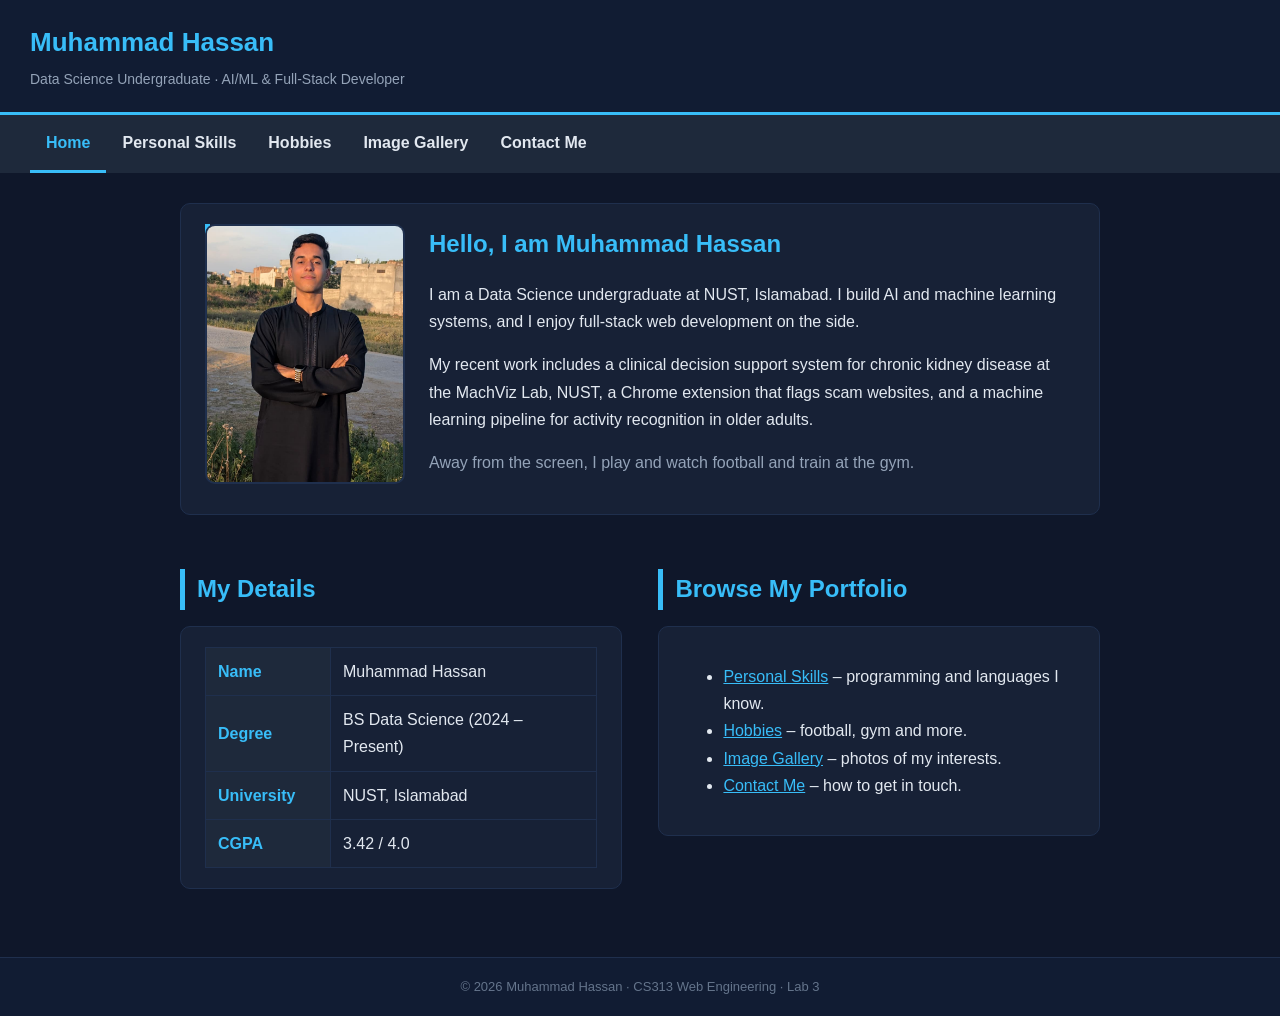
==== index.html @ f898e108 "Lab 3: portfolio with external CSS, float/clear layouts and folders Move all styling into css/style." ====
<!DOCTYPE html>
<html lang="en">
  <head>
    <meta charset="UTF-8" />
    <meta name="viewport" content="width=device-width, initial-scale=1.0" />
    <title>Home | Muhammad Hassan</title>
    <link rel="stylesheet" href="css/style.css" />
  </head>
  <body>
    <header>
      <h1>Muhammad Hassan</h1>
      <p>Data Science Undergraduate &middot; AI/ML &amp; Full-Stack Developer</p>
    </header>

    <nav class="clearfix">
      <ul class="clearfix">
        <li><a href="index.html" class="active">Home</a></li>
        <li><a href="skills.html">Personal Skills</a></li>
        <li><a href="hobbies.html">Hobbies</a></li>
        <li><a href="gallery.html">Image Gallery</a></li>
        <li><a href="contact.html">Contact Me</a></li>
      </ul>
    </nav>

    <main>
      <div class="card clearfix">
        <img class="profile-photo" src="images/profile.jpeg" alt="Photo of Muhammad Hassan" />
        <h2 class="page-title">Hello, I am Muhammad Hassan</h2>
        <p>
          I am a Data Science undergraduate at NUST, Islamabad. I build AI and machine
          learning systems, and I enjoy full-stack web development on the side.
        </p>
        <p>
          My recent work includes a clinical decision support system for chronic kidney
          disease at the MachViz Lab, NUST, a Chrome extension that flags scam websites,
          and a machine learning pipeline for activity recognition in older adults.
        </p>
        <p class="muted">
          Away from the screen, I play and watch football and train at the gym.
        </p>
      </div>

      <div class="clearfix">
        <div class="col-half">
          <h2>My Details</h2>
          <div class="card">
            <table>
              <tr><th>Name</th><td>Muhammad Hassan</td></tr>
              <tr><th>Degree</th><td>BS Data Science (2024 &ndash; Present)</td></tr>
              <tr><th>University</th><td>NUST, Islamabad</td></tr>
              <tr><th>CGPA</th><td>3.42 / 4.0</td></tr>
            </table>
          </div>
        </div>

        <div class="col-half">
          <h2>Browse My Portfolio</h2>
          <div class="card">
            <ul>
              <li><a href="skills.html">Personal Skills</a> &ndash; programming and languages I know.</li>
              <li><a href="hobbies.html">Hobbies</a> &ndash; football, gym and more.</li>
              <li><a href="gallery.html">Image Gallery</a> &ndash; photos of my interests.</li>
              <li><a href="contact.html">Contact Me</a> &ndash; how to get in touch.</li>
            </ul>
          </div>
        </div>
      </div>
    </main>

    <footer>
      &copy; 2026 Muhammad Hassan &middot; CS313 Web Engineering &middot; Lab 3
    </footer>
  </body>
</html>
---- css/style.css ----
/* ==========================================================
   Muhammad Hassan - Personal Portfolio
   CS313 Web Engineering - Lab 3
   One external stylesheet shared by every page.
   Layouts use float and clear only (no flexbox, grid or frameworks).
   ========================================================== */

/* ---------- 1. Base: fonts, colours, spacing ---------- */
* {
  box-sizing: border-box;
}

body {
  margin: 0;
  font-family: "Segoe UI", Arial, Helvetica, sans-serif;
  font-size: 16px;
  line-height: 1.7;
  background-color: #0f172a;
  color: #e2e8f0;
}

a {
  color: #38bdf8;
}

a:hover {
  color: #7dd3fc;
}

h2 {
  color: #38bdf8;
  border-left: 5px solid #38bdf8;
  padding-left: 12px;
  margin: 36px 0 16px 0;
}

h2.page-title {
  margin-top: 0;
}

h3 {
  color: #a78bfa;
  margin: 0 0 8px 0;
}

.muted {
  color: #94a3b8;
}

/* ---------- 2. Clearing floats ---------- */
/* Any container holding floated children gets this class so it
   stretches around them instead of collapsing to zero height. */
.clearfix::after {
  content: "";
  display: table;
  clear: both;
}

/* An explicit spacer that starts a fresh line below floats. */
.clear {
  clear: both;
}

/* ---------- 3. Header ---------- */
header {
  background-color: #111c33;
  border-bottom: 3px solid #38bdf8;
  padding: 20px 30px;
}

header h1 {
  margin: 0;
  font-size: 26px;
  color: #38bdf8;
}

header p {
  margin: 4px 0 0 0;
  color: #94a3b8;
  font-size: 14px;
}

/* ---------- 4. Navigation: horizontal links using float ---------- */
nav {
  background-color: #1e293b;
  padding: 0 30px;
}

nav ul {
  list-style: none;
  margin: 0;
  padding: 0;
}

nav li {
  float: left;
}

nav a {
  display: block;
  padding: 14px 16px;
  color: #e2e8f0;
  text-decoration: none;
  font-weight: bold;
  border-bottom: 3px solid transparent;
}

nav a:hover {
  background-color: #334155;
  color: #ffffff;
}

nav a.active {
  color: #38bdf8;
  border-bottom-color: #38bdf8;
}

/* ---------- 5. Main content area and cards ---------- */
main {
  max-width: 960px;
  margin: 0 auto;
  padding: 30px 20px 50px 20px;
}

.card {
  background-color: #172136;
  border: 1px solid #1f2f4d;
  border-radius: 10px;
  padding: 20px 24px;
  margin-bottom: 18px;
}

/* ---------- 6. Images ---------- */
img {
  max-width: 100%;
  border: 2px solid #1f2f4d;
  border-radius: 10px;
}

/* Profile photo on the home page: floats left, text wraps beside it */
.profile-photo {
  float: left;
  width: 200px;
  height: 260px;
  object-fit: cover;
  margin: 0 24px 10px 0;
}

/* Hobby images alternate sides: left, right, left ... */
.float-left {
  float: left;
  width: 300px;
  height: 200px;
  object-fit: cover;
  margin: 0 22px 10px 0;
}

.float-right {
  float: right;
  width: 300px;
  height: 200px;
  object-fit: cover;
  margin: 0 0 10px 22px;
}

/* ---------- 7. Two side-by-side columns using float ---------- */
.col-half {
  float: left;
  width: 48%;
}

.col-half + .col-half {
  float: right;
}

/* ---------- 8. Tables ---------- */
table {
  width: 100%;
  border-collapse: collapse;
}

th,
td {
  border: 1px solid #1f2f4d;
  padding: 10px 12px;
  text-align: left;
}

th {
  background-color: #1e293b;
  color: #38bdf8;
  width: 32%;
}

/* ---------- 9. Image gallery: three floated items per row ---------- */
.gallery-item {
  float: left;
  width: 31%;
  margin: 0 3.5% 22px 0;
  text-align: center;
  background-color: #172136;
  border: 1px solid #1f2f4d;
  border-radius: 10px;
  padding: 12px;
}

/* The third item in each row has no right margin... */
.gallery-item:nth-child(3n) {
  margin-right: 0;
}

/* ...and the first item of each new row clears the row above,
   so items of different heights never snag on each other. */
.gallery-item:nth-child(3n + 1) {
  clear: left;
}

.gallery-item img {
  width: 100%;
  height: 180px;
  object-fit: cover;
}

/* keep faces in portrait photos inside the crop */
.gallery-item img.portrait {
  object-position: center top;
}

.gallery-item h3 {
  margin: 10px 0 2px 0;
}

.gallery-item p {
  margin: 0;
  color: #94a3b8;
  font-size: 14px;
}

/* ---------- 10. Contact form ---------- */
label {
  font-weight: bold;
}

input[type="text"],
input[type="email"],
textarea {
  width: 100%;
  padding: 10px;
  margin-top: 4px;
  border: 1px solid #1f2f4d;
  border-radius: 6px;
  background-color: #0f172a;
  color: #e2e8f0;
  font-family: inherit;
  font-size: 15px;
}

input[type="submit"] {
  background-color: #38bdf8;
  color: #0f172a;
  font-weight: bold;
  padding: 12px 26px;
  border: none;
  border-radius: 8px;
  cursor: pointer;
}

input[type="submit"]:hover {
  background-color: #7dd3fc;
}

/* ---------- 11. Footer ---------- */
/* clear: both guarantees the footer never rides up beside a float */
footer {
  clear: both;
  background-color: #111c33;
  border-top: 1px solid #1f2f4d;
  text-align: center;
  padding: 18px;
  color: #64748b;
  font-size: 13px;
}

/* ---------- 12. Small screens: stack floated items ---------- */
@media (max-width: 700px) {
  nav {
    padding: 0 10px;
  }

  nav a {
    padding: 10px 10px;
    font-size: 14px;
  }

  .profile-photo,
  .float-left,
  .float-right,
  .col-half,
  .col-half + .col-half {
    float: none;
    display: block;
    width: 100%;
    margin: 0 0 16px 0;
  }

  .profile-photo {
    height: auto;
    max-width: 260px;
  }

  .gallery-item,
  .gallery-item:nth-child(3n) {
    width: 48%;
    margin: 0 4% 18px 0;
  }

  .gallery-item:nth-child(3n + 1) {
    clear: none;
  }

  .gallery-item:nth-child(2n) {
    margin-right: 0;
  }

  .gallery-item:nth-child(2n + 1) {
    clear: left;
  }
}
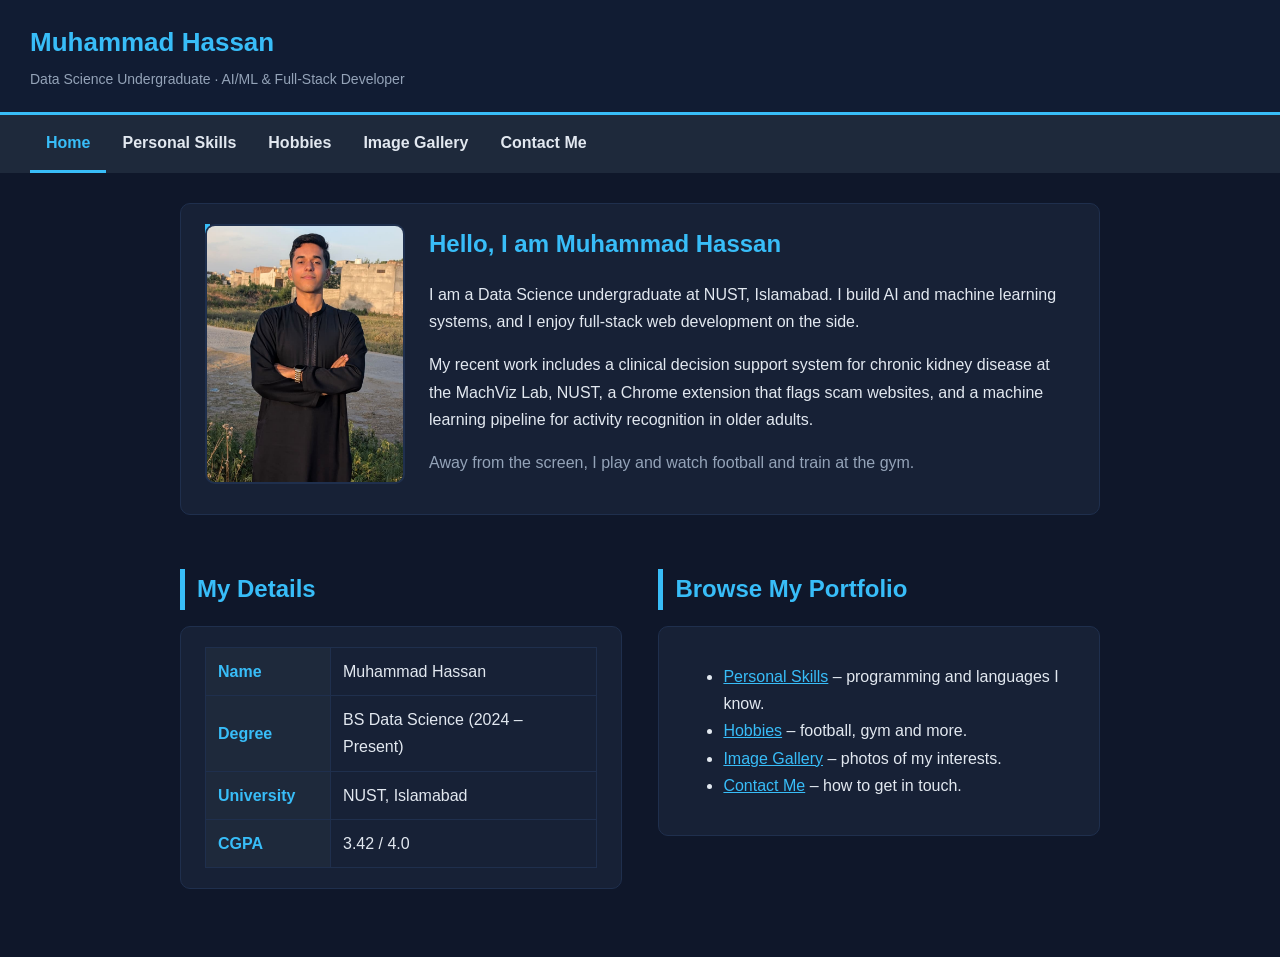
==== commit 6deea13d: "Remove footer from all pages" ====
--- a/index.html
+++ b/index.html
@@ -66,9 +66,5 @@
         </div>
       </div>
     </main>
-
-    <footer>
-      &copy; 2026 Muhammad Hassan &middot; CS313 Web Engineering &middot; Lab 3
-    </footer>
   </body>
 </html>
--- a/css/style.css
+++ b/css/style.css
@@ -269,19 +269,7 @@
   background-color: #7dd3fc;
 }
 
-/* ---------- 11. Footer ---------- */
-/* clear: both guarantees the footer never rides up beside a float */
-footer {
-  clear: both;
-  background-color: #111c33;
-  border-top: 1px solid #1f2f4d;
-  text-align: center;
-  padding: 18px;
-  color: #64748b;
-  font-size: 13px;
-}
-
-/* ---------- 12. Small screens: stack floated items ---------- */
+/* ---------- 11. Small screens: stack floated items ---------- */
 @media (max-width: 700px) {
   nav {
     padding: 0 10px;
